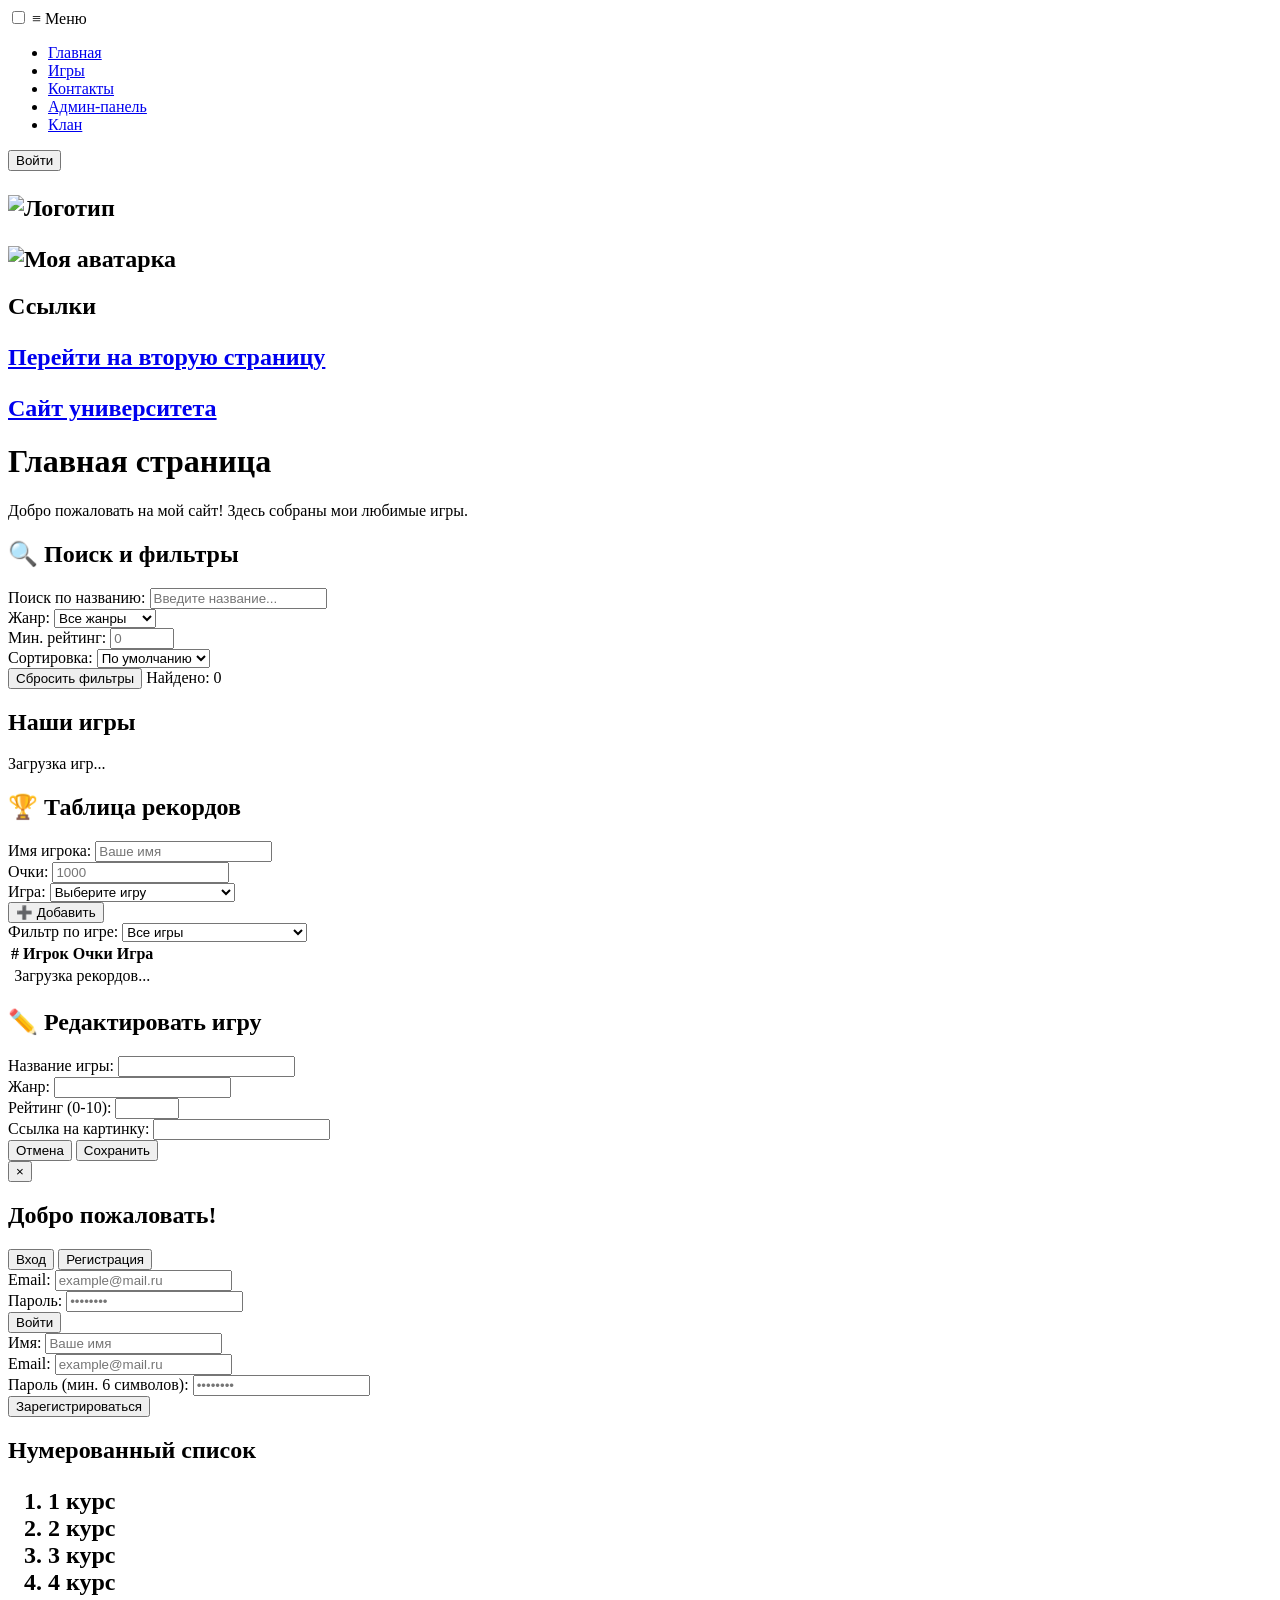
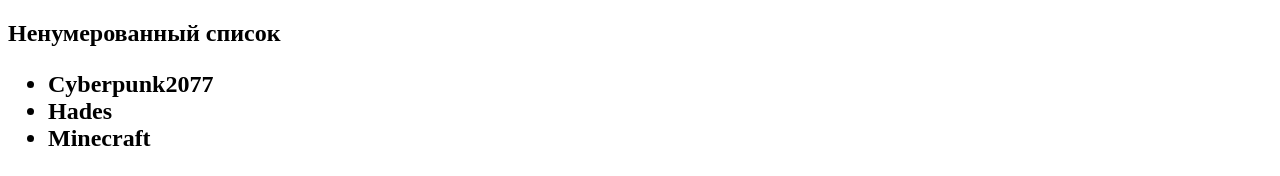
==== index.html @ f3b85e20 "Add files via upload" ====
<!DOCTYPE html>
<html lang="en">
<head>
    <meta charset="UTF-8">
    <meta name="viewport" content="width=Ы, initial-scale=1.0">
    <title>Мой первый сайт</title>
    <link rel="stylesheet" href="css/styles.css">
</head>
<body>
    <!-- БУРГЕР-МЕНЮ -->
    <input type="checkbox" id="burger-toggle" class="burger-toggle">
    <label for="burger-toggle" class="burger-label">≡ Меню</label>
<nav class="main-nav">
    <ul class="nav-list">
        <li><a href="index.html">Главная</a></li>
        <li><a href="games.html">Игры</a></li>
        <li><a href="contacts.html">Контакты</a></li>
        <li><a href="admin.html">Админ-панель</a></li>
        <li><a href="clan.html">Клан</a></li>
    </ul>

    <button id="login-btn" class="login-btn">Войти</button>

    <div id="user-menu" class="user-menu" style="display: none;">
        <span id="user-display-name" class="user-name">Пользователь</span>
        <button id="logout-btn" class="logout-btn-small">Выйти</button>
    </div>
</nav>
 <h2> 
  <p><img src="https://sys3.ru/synergyuniversity-ru/mediacenter/symbolism/ru_3.png" alt="Логотип" width="150"></p>
  <img src="images/avatar.jpg" alt="Моя аватарка" width="150">
 </h2>
 <h2> Ссылки
    <p><a href="site2.html">Перейти на вторую страницу</a></p>
    <a href="https://synergy.ru" target="_blank">Сайт университета</a>
 </h2>
 <main>
    <h1>Главная страница</h1>
    <p>Добро пожаловать на мой сайт! Здесь собраны мои любимые игры.</p>

<!-- ========================================== -->
<!-- ФОРМА ДОБАВЛЕНИЯ ИГРЫ  ЛР6 (скрыта для неавторизованныхЛР8)                   -->
<!-- ========================================== -->
<!-- =================================================== -->
<!-- ПАНЕЛЬ ПОИСКА И ФИЛЬТРОВ (ЛР №11) -->
<!-- =================================================== -->
<section class="filters-section">
    <h2>🔍 Поиск и фильтры</h2>

    <div class="filters-grid">
        <div class="filter-group">
            <label for="search-input">Поиск по названию:</label>
            <input type="text" id="search-input" placeholder="Введите название...">
        </div>

        <div class="filter-group">
            <label for="genre-filter">Жанр:</label>
            <select id="genre-filter">
                <option value="">Все жанры</option>
                <option value="RPG">RPG</option>
                <option value="MOBA">MOBA</option>
                <option value="Battle Royale">Battle Royale</option>
                <option value="Шутер">Шутер</option>
                <option value="Action">Action</option>
                <option value="Sandbox">Sandbox</option>
                <option value="Roguelike">Roguelike</option>
            </select>
        </div>

        <div class="filter-group">
            <label for="rating-filter">Мин. рейтинг:</label>
            <input type="number" id="rating-filter" min="0" max="10" step="0.5" placeholder="0">
        </div>

        <div class="filter-group">
            <label for="sort-filter">Сортировка:</label>
            <select id="sort-filter">
                <option value="default">По умолчанию</option>
                <option value="rating-desc">Рейтинг ↓</option>
                <option value="rating-asc">Рейтинг ↑</option>
                <option value="title-asc">Название А-Я</option>
                <option value="title-desc">Название Я-А</option>
            </select>
        </div>
    </div>

    <div class="filters-actions">
        <button id="reset-filters" class="reset-btn">Сбросить фильтры</button>
        <span id="results-count" class="results-count">Найдено: 0</span>
    </div>
</section>
    <!-- =================================================== -->
    <!-- БЛОК С КАРТОЧКАМИ ИГР (данные из Firestore) -->
    <!-- =================================================== -->
    <h2>Наши игры</h2>

    <!-- Сюда JavaScript будет добавлять карточки -->
    <div class="card-container" id="games-container">
        <p id="loading">Загрузка игр...</p>
    </div>

<!-- ============================================= -->
<!-- ЛИДЕРБОРД (ТАБЛИЦА РЕКОРДОВ) ЛР №9 -->
<!-- ============================================= -->
<section class="leaderboard-section">

    <h2>🏆 Таблица рекордов</h2>

    <!-- Форма добавления рекорда -->
    <form id="score-form" class="score-form">
        <div class="form-row">
            <div class="form-group">
                <label for="player-name">Имя игрока:</label>
                <input type="text" id="player-name" placeholder="Ваше имя" required>
            </div>

            <div class="form-group">
                <label for="player-score">Очки:</label>
                <input type="number" id="player-score" placeholder="1000" min="0" required>
            </div>

            <div class="form-group">
                <label for="game-title">Игра:</label>
                <select id="game-title" required>
                    <option value="">Выберите игру</option>
                    <option value="Cyberpunk 2077">Cyberpunk 2077</option>
                    <option value="Dota 2">Dota 2</option>
                    <option value="PUBG: BATTLEGROUNDS">PUBG: BATTLEGROUNDS</option>
                </select>
            </div>

            <button type="submit" class="score-btn">➕ Добавить</button>
        </div>
    </form>

    <!-- Фильтр по игре -->
    <div class="leaderboard-filter">
        <label for="leaderboard-game-filter">Фильтр по игре:</label>
        <select id="leaderboard-game-filter">
            <option value="">Все игры</option>
            <option value="Cyberpunk 2077">Cyberpunk 2077</option>
            <option value="Dota 2">Dota 2</option>
            <option value="PUBG: BATTLEGROUNDS">PUBG: BATTLEGROUNDS</option>
        </select>
    </div>

    <!-- Таблица рекордов -->
    <div class="leaderboard-table-wrapper">
        <table class="leaderboard-table">
            <thead>
                <tr>
                    <th>#</th>
                    <th>Игрок</th>
                    <th>Очки</th>
                    <th>Игра</th>
                </tr>
            </thead>
            <tbody id="leaderboard-body">
                <tr>
                    <td colspan="4" style="text-align: center;">Загрузка рекордов...</td>
                </tr>
            </tbody>
        </table>
    </div>

</section>
<!-- ============================================= -->
<!-- МОДАЛЬНОЕ ОКНО ДЛЯ РЕДАКТИРОВАНИЯ (ЛР №7) -->
<!-- ============================================= -->
<div class="modal-overlay" id="edit-modal">
    <div class="modal-window">
        <h2>✏️ Редактировать игру</h2>

        <form id="edit-form">

            <!-- Скрытое поле для ID документа -->
            <input type="hidden" id="edit-id">

            <div class="form-group">
                <label for="edit-title">Название игры:</label>
                <input type="text" id="edit-title" required>
            </div>

            <div class="form-group">
                <label for="edit-genre">Жанр:</label>
                <input type="text" id="edit-genre" required>
            </div>

            <div class="form-group">
                <label for="edit-rating">Рейтинг (0-10):</label>
                <input type="number" id="edit-rating" min="0" max="10" step="0.1" required>
            </div>

            <div class="form-group">
                <label for="edit-imageUrl">Ссылка на картинку:</label>
                <input type="url" id="edit-imageUrl">
            </div>

            <div class="modal-actions">
                <button type="button" class="cancel-btn" id="cancel-edit">Отмена</button>
                <button type="submit" class="save-btn">Сохранить</button>
            </div>

        </form>
    </div>
</div>
<!-- ============================================= -->
<!-- МОДАЛЬНОЕ ОКНО АУТЕНТИФИКАЦИИ (ЛР №8) -->
<!-- ============================================= -->
<div class="auth-modal" id="auth-modal">
    <div class="auth-modal-window">

        <!-- Кнопка закрытия -->
        <button class="modal-close" id="modal-close">×</button>

        <!-- Заголовок -->
        <h2 class="auth-title">Добро пожаловать!</h2>

        <!-- Вкладки -->
        <div class="auth-tabs">
            <button class="auth-tab active" data-tab="login">Вход</button>
            <button class="auth-tab" data-tab="register">Регистрация</button>
        </div>

        <!-- Форма входа -->
        <form id="login-form" class="auth-form active">
            <div class="form-group">
                <label for="login-email">Email:</label>
                <input type="email" id="login-email" placeholder="example@mail.ru" required>
            </div>
            <div class="form-group">
                <label for="login-password">Пароль:</label>
                <input type="password" id="login-password" placeholder="••••••••" required>
            </div>
            <button type="submit" class="auth-btn">Войти</button>
        </form>

        <!-- Форма регистрации -->
        <form id="register-form" class="auth-form">
            <div class="form-group">
                <label for="register-name">Имя:</label>
                <input type="text" id="register-name" placeholder="Ваше имя" required>
            </div>
            <div class="form-group">
                <label for="register-email">Email:</label>
                <input type="email" id="register-email" placeholder="example@mail.ru" required>
            </div>
            <div class="form-group">
                <label for="register-password">Пароль (мин. 6 символов):</label>
                <input type="password" id="register-password" placeholder="••••••••" minlength="6" required>
            </div>
            <button type="submit" class="auth-btn">Зарегистрироваться</button>
        </form>

    </div>
</div>
</main>
 <h2> Нумерованный список
    <ol>
        <li>1 курс</li>
        <li>2 курс</li>
        <li>3 курс</li>
        <li>4 курс</li>
    </ol>
 </h2>
 <h2> Ненумерованный список
    <ul>
        <li>Cyberpunk2077</li>
        <li>Hades</li>
        <li>Minecraft</li>
    </ul>
 </h2>

    <!-- ============================================ -->
    <!-- ПОДКЛЮЧАЕМ FIREBASE                          -->
    <!-- ============================================ -->
     <script type="module">
        // 1. Импортируем модули Firebase
        import { initializeApp } from 'https://www.gstatic.com/firebasejs/11.6.0/firebase-app.js';
        import { getFirestore } from 'https://www.gstatic.com/firebasejs/11.6.0/firebase-firestore.js';
        import { getAnalytics } from 'https://www.gstatic.com/firebasejs/11.6.0/firebase-analytics.js';
        import { getAuth } from 'https://www.gstatic.com/firebasejs/11.6.0/firebase-auth.js';
        // 2. ⚠️ ВСТАВЬ СВОЙ КОНФИГ ИЗ FIREBASE!
        const firebaseConfig = {
            apiKey: "AIzaSyDxct9YwLCF8XXtLByNVO7z1_irAYKW-cw",
            authDomain: "mygamesite-af743.firebaseapp.com",
            projectId: "mygamesite-af743",
            storageBucket: "mygamesite-af743.firebasestorage.app",
            messagingSenderId: "24303019405",
            appId: "1:24303019405:web:0720daae3433acb645c9c4"
        };
        // 3. Инициализация Firebase
        const app = initializeApp(firebaseConfig);
        const db = getFirestore(app);
        const analytics = getAnalytics(app);
        const auth = getAuth(app);   // ← ДОБАВИЛИ ЛР8
        // 4. ПРОВЕРКА ПОДКЛЮЧЕНИЯ (ЗАДАЧА №5)
        console.log('✅ Firebase подключен!');
        console.log('📊 Project ID:', firebaseConfig.projectId);
        console.log('🔥 Firestore готов к работе!');
        console.log('🔐 Auth готов!');
        // Делаем db доступной глобально (для отладки)
        window.firebaseConfig = firebaseConfig;
        window.db = db;
        window.auth = auth;          // ← ДОБАВИЛИ ЛР8
        window.firebaseReady = true;
     </script>
    <!-- Подключаем наш скрипт -->
    <script src="js/script.js"></script>
</body>
</html>
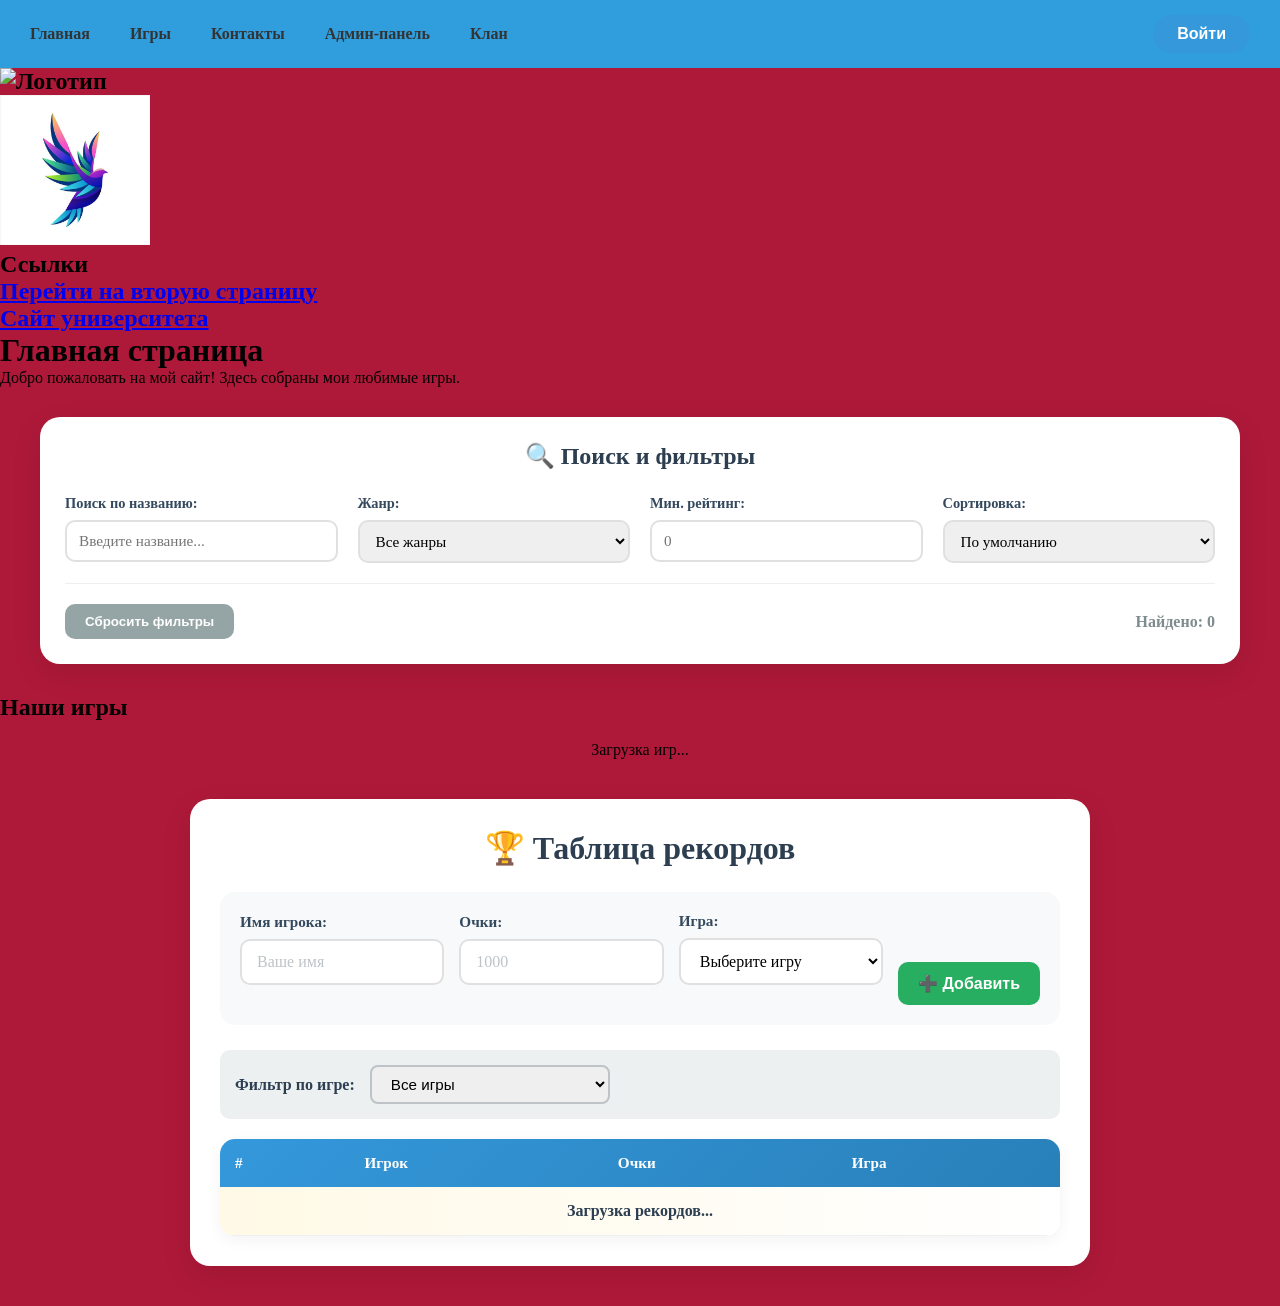
==== commit 2fa8bc6b: "Fix HTML encoding issues and clean up markup" ====
--- a/index.html
+++ b/index.html
@@ -255,21 +255,6 @@
     </div>
 </div>
 </main>
- <h2> Нумерованный список
-    <ol>
-        <li>1 курс</li>
-        <li>2 курс</li>
-        <li>3 курс</li>
-        <li>4 курс</li>
-    </ol>
- </h2>
- <h2> Ненумерованный список
-    <ul>
-        <li>Cyberpunk2077</li>
-        <li>Hades</li>
-        <li>Minecraft</li>
-    </ul>
- </h2>
 
     <!-- ============================================ -->
     <!-- ПОДКЛЮЧАЕМ FIREBASE                          -->
@@ -308,4 +293,4 @@
     <!-- Подключаем наш скрипт -->
     <script src="js/script.js"></script>
 </body>
-</html>+</html>
--- a/css/styles.css
+++ b/css/styles.css
@@ -0,0 +1,1551 @@
+* {
+    margin: 0;
+    padding: 0;
+    box-sizing: border-box;
+}
+ul {
+    background-color: rgb(48, 157, 221);
+    list-style-type: none;
+    display: flex;
+    padding: 15px 30px;
+    margin: 0;
+    gap: 30px;
+}
+body {
+    background-color: rgb(175, 25, 57);
+}
+
+/* ===== Стили для карточек ===== */
+
+/* Контейнер для карточек */
+.card-container {
+    display: flex;
+    flex-wrap: wrap;
+    justify-content: center;
+    gap: 30px;
+    max-width: 1200px;
+    margin: 20px auto;
+    padding: 0 20px;
+}
+
+/* Каждая карточка */
+.game-card {
+    background: rgb(255, 255, 255);
+    border-radius: 20px;
+    padding: 25px 20px;
+    width: 280px;
+    box-shadow: 0 10px 20px rgba(0, 0, 0, 0.1);
+    transition: transform 0.3s, box-shadow 0.3s;
+    border-left: 6px solid #3498db;
+    cursor: default;
+    margin-bottom: 20px;
+    display: inline-block;
+    vertical-align: top;
+    margin-right: 20px;
+    overflow: hidden;
+}
+/* Эффект при наведении на карточку (mouseover) */
+.game-card:hover {
+    transform: translateY(-8px);
+    box-shadow: 0 18px 30px rgba(0, 0, 0, 0.15);
+    border-left-color: #e74c3c;
+}
+.game-image {
+    width: 100%;           /* на всю ширину карточки */
+    height: 160px;         /* фиксированная высота */
+    object-fit: cover;     /* обрезает, но не искажает пропорции */
+    border-radius: 12px;
+    margin-bottom: 15px;
+    display: block;
+}
+.game-title {
+    font-size: 1.4rem;
+    color: #2c3e50;
+    margin-bottom: 6px;
+}
+
+.game-short {
+    font-size: 0.95rem;
+    color: #7f8c8d;
+    margin-bottom: 15px;
+}
+
+/* Кнопка "Подробнее" */
+.details-btn {
+    background: #3498db;
+    color: white;
+    border: none;
+    padding: 10px 20px;
+    border-radius: 30px;
+    font-size: 0.95rem;
+    font-weight: 600;
+    cursor: pointer;
+    transition: background 0.3s, transform 0.2s;
+    width: 100%;
+}
+
+.details-btn:hover {
+    background: #2980b9;
+    transform: scale(1.02);
+}
+/* Блок с деталями (скрыт по умолчанию) */
+.details {
+    margin-top: 18px;
+    padding: 15px;
+    background: #ecf0f1;
+    border-radius: 12px;
+    font-size: 0.95rem;
+    color: #2c3e50;
+    line-height: 1.6;
+    display: none; /* скрыты по умолчанию */
+}
+
+.details p {
+    margin-bottom: 6px;
+}
+
+.details strong {
+    color: #2c3e50;
+}
+/* ========================================== */
+/* ФОРМА ДОБАВЛЕНИЯ ИГРЫ  ЛР6                    */
+/* ========================================== */
+
+.add-game-section {
+    max-width: 600px;
+    margin: 40px auto;
+    padding: 30px;
+    background: white;
+    border-radius: 20px;
+    box-shadow: 0 10px 30px rgba(0, 0, 0, 0.1);
+}
+
+.add-game-section h2 {
+    text-align: center;
+    color: #2c3e50;
+    margin-bottom: 25px;
+    font-size: 1.8rem;
+}
+
+.form-group {
+    margin-bottom: 20px;
+}
+
+.form-group label {
+    display: block;
+    margin-bottom: 8px;
+    color: #34495e;
+    font-weight: 600;
+    font-size: 0.95rem;
+}
+
+.form-group input {
+    width: 100%;
+    padding: 12px 15px;
+    border: 2px solid #e0e0e0;
+    border-radius: 10px;
+    font-size: 1rem;
+    transition: border-color 0.3s, box-shadow 0.3s;
+    font-family: inherit;
+}
+
+.form-group input:focus {
+    outline: none;
+    border-color: #3498db;
+    box-shadow: 0 0 0 3px rgba(52, 152, 219, 0.1);
+}
+
+.form-group input::placeholder {
+    color: #bdc3c7;
+}
+
+.submit-btn {
+    width: 100%;
+    padding: 15px;
+    background: linear-gradient(135deg, #3498db, #2980b9);
+    color: white;
+    border: none;
+    border-radius: 10px;
+    font-size: 1.1rem;
+    font-weight: 600;
+    cursor: pointer;
+    transition: transform 0.2s, box-shadow 0.2s;
+}
+
+.submit-btn:hover {
+    transform: translateY(-2px);
+    box-shadow: 0 8px 20px rgba(52, 152, 219, 0.3);
+}
+
+.submit-btn:active {
+    transform: translateY(0);
+}
+/* ===================================================== */
+/* МОДАЛЬНОЕ ОКНО РЕДАКТИРОВАНИЯ (ЛР №7) */
+/* ===================================================== */
+
+.modal-overlay {
+    display: none; /* скрыто по умолчанию */
+    position: fixed;
+    top: 0;
+    left: 0;
+    width: 100%;
+    height: 100%;
+    background: rgba(0, 0, 0, 0.6);
+    justify-content: center;
+    align-items: center;
+    z-index: 1000;
+}
+
+.modal-overlay.active {
+    display: flex;
+}
+
+.modal-window {
+    background: white;
+    padding: 30px;
+    border-radius: 20px;
+    max-width: 500px;
+    width: 90%;
+    box-shadow: 0 20px 60px rgba(0, 0, 0, 0.3);
+    animation: modalAppear 0.3s ease;
+}
+
+@keyframes modalAppear {
+    from {
+        opacity: 0;
+        transform: scale(0.9);
+    }
+    to {
+        opacity: 1;
+        transform: scale(1);
+    }
+}
+
+.modal-window h2 {
+    text-align: center;
+    color: #2c3e50;
+    margin-bottom: 25px;
+}
+
+.modal-actions {
+    display: flex;
+    gap: 10px;
+    margin-top: 20px;
+}
+
+.cancel-btn,
+.save-btn {
+    flex: 1;
+    padding: 12px;
+    border: none;
+    border-radius: 10px;
+    font-size: 1rem;
+    font-weight: 600;
+    cursor: pointer;
+    transition: 0.3s;
+}
+
+.cancel-btn {
+    background: #ecf0f1;
+    color: #2c3e50;
+}
+
+.cancel-btn:hover {
+    background: #bdc3c7;
+}
+
+.save-btn {
+    background: #27ae60;
+    color: white;
+}
+
+.save-btn:hover {
+    background: #229954;
+}
+
+/* ===================================================== */
+/* КНОПКИ УПРАВЛЕНИЯ НА КАРТОЧКАХ (ЛР №7) */
+/* ===================================================== */
+
+.card-actions {
+    display: flex;
+    gap: 10px;
+    margin-top: 15px;
+    padding-top: 15px;
+    border-top: 1px solid #ecf0f1;
+}
+
+.edit-btn,
+.delete-btn {
+    flex: 1;
+    padding: 8px 12px;
+    border: none;
+    border-radius: 8px;
+    font-size: 0.85rem;
+    font-weight: 600;
+    cursor: pointer;
+    transition: transform 0.2s, box-shadow 0.2s;
+}
+
+.edit-btn {
+    background: #f39c12;
+    color: white;
+}
+
+.edit-btn:hover {
+    background: #e67e22;
+    transform: translateY(-2px);
+    box-shadow: 0 4px 10px rgba(243, 156, 18, 0.3);
+}
+
+.delete-btn {
+    background: #e74c3c;
+    color: white;
+}
+
+.delete-btn:hover {
+    background: #c0392b;
+    transform: translateY(-2px);
+    box-shadow: 0 4px 10px rgba(231, 76, 60, 0.3);
+}
+/* ===================================================== */
+/* НАВИГАЦИЯ С КНОПКОЙ ВОЙТИ (ЛР №8) */
+/* ===================================================== */
+
+.main-nav {
+    display: flex;
+    align-items: center;
+    justify-content: space-between;
+    background-color: #309ddd;
+    padding: 15px 30px;
+    gap: 30px;
+    flex-wrap: wrap;
+}
+
+.nav-list {
+    display: flex;
+    list-style-type: none;
+    gap: 40px;
+    margin: 0;
+    padding: 0;
+}
+
+.nav-list a {
+    text-decoration: none;
+    color: #333;
+    font-weight: bold;
+}
+
+.nav-list a:hover {
+    color: #d2691e;
+    text-decoration: underline;
+}
+
+.login-btn {
+    padding: 10px 24px;
+    background: #3498db;
+    color: white;
+    border: none;
+    border-radius: 25px;
+    font-size: 1rem;
+    font-weight: 600;
+    cursor: pointer;
+    transition: 0.3s;
+}
+
+.login-btn:hover {
+    background: #2980b9;
+    transform: translateY(-2px);
+    box-shadow: 0 6px 15px rgba(0, 0, 0, 0.2);
+}
+
+.user-menu {
+    display: flex;
+    align-items: center;
+    gap: 15px;
+}
+
+.user-name {
+    color: #2c3e50;
+    font-weight: 700;
+    font-size: 1rem;
+}
+
+.logout-btn-small {
+    padding: 8px 18px;
+    background: #e74c3c;
+    color: white;
+    border: none;
+    border-radius: 20px;
+    font-size: 0.9rem;
+    font-weight: 600;
+    cursor: pointer;
+    transition: 0.3s;
+}
+
+.logout-btn-small:hover {
+    background: #c0392b;
+}
+
+/* ===================================================== */
+/* МОДАЛЬНОЕ ОКНО АУТЕНТИФИКАЦИИ */
+/* ===================================================== */
+
+.auth-modal {
+    display: none;
+    position: fixed;
+    top: 0;
+    left: 0;
+    width: 100%;
+    height: 100%;
+    background: rgba(0, 0, 0, 0.6);
+    justify-content: center;
+    align-items: center;
+    z-index: 2000;
+}
+
+.auth-modal.active {
+    display: flex;
+}
+
+.auth-modal-window {
+    background: white;
+    padding: 40px 35px;
+    border-radius: 25px;
+    max-width: 450px;
+    width: 90%;
+    position: relative;
+    box-shadow: 0 20px 60px rgba(0, 0, 0, 0.3);
+    animation: modalAppear 0.3s ease;
+}
+
+.modal-close {
+    position: absolute;
+    top: 15px;
+    right: 20px;
+    background: transparent;
+    border: none;
+    font-size: 1.8rem;
+    color: #7f8c8d;
+    cursor: pointer;
+    transition: 0.3s;
+    line-height: 1;
+    padding: 5px;
+}
+
+.modal-close:hover {
+    color: #e74c3c;
+    transform: rotate(90deg);
+}
+
+.auth-title {
+    text-align: center;
+    color: #2c3e50;
+    margin-bottom: 25px;
+    font-size: 1.6rem;
+}
+
+.auth-tabs {
+    display: flex;
+    gap: 10px;
+    margin-bottom: 25px;
+    border-bottom: 2px solid #ecf0f1;
+}
+
+.auth-tab {
+    flex: 1;
+    padding: 12px;
+    background: transparent;
+    border: none;
+    font-size: 1rem;
+    font-weight: 600;
+    color: #7f8c8d;
+    cursor: pointer;
+    border-bottom: 3px solid transparent;
+    transition: 0.3s;
+    margin-bottom: -2px;
+}
+
+.auth-tab.active {
+    color: #3498db;
+    border-bottom-color: #3498db;
+}
+
+.auth-tab:hover {
+    color: #3498db;
+}
+
+.auth-form {
+    display: none;
+}
+
+.auth-form.active {
+    display: block;
+}
+
+.auth-form .form-group {
+    margin-bottom: 18px;
+}
+
+.auth-form .form-group label {
+    display: block;
+    margin-bottom: 8px;
+    color: #34495e;
+    font-weight: 600;
+    font-size: 0.9rem;
+}
+
+.auth-form .form-group input {
+    width: 100%;
+    padding: 12px 15px;
+    border: 2px solid #e0e0e0;
+    border-radius: 10px;
+    font-size: 1rem;
+    transition: 0.3s;
+    font-family: inherit;
+    box-sizing: border-box;
+}
+
+.auth-form .form-group input:focus {
+    outline: none;
+    border-color: #3498db;
+    box-shadow: 0 0 0 3px rgba(52, 152, 219, 0.1);
+}
+
+.auth-btn {
+    width: 100%;
+    padding: 14px;
+    background: linear-gradient(135deg, #3498db, #2980b9);
+    color: white;
+    border: none;
+    border-radius: 10px;
+    font-size: 1.05rem;
+    font-weight: 600;
+    cursor: pointer;
+    transition: 0.3s;
+    margin-top: 10px;
+}
+
+.auth-btn:hover {
+    transform: translateY(-2px);
+    box-shadow: 0 8px 20px rgba(52, 152, 219, 0.3);
+}
+
+/* Адаптивность */
+@media (max-width: 768px) {
+    .main-nav {
+        flex-direction: column;
+        padding: 15px;
+        gap: 15px;
+    }
+
+    .nav-list {
+        flex-direction: column;
+        gap: 10px;
+        width: 100%;
+        text-align: center;
+    }
+
+    .login-btn {
+        width: 100%;
+    }
+
+    .auth-modal-window {
+        padding: 30px 20px;
+    }
+}
+/* ========================================== */
+/* ЛИДЕРБОРД (ТАБЛИЦА РЕКОРДОВ) ЛР9              */
+/* ========================================== */
+
+.leaderboard-section {
+    max-width: 900px;
+    margin: 40px auto;
+    padding: 30px;
+    background: white;
+    border-radius: 20px;
+    box-shadow: 0 10px 30px rgba(0, 0, 0, 0.1);
+}
+
+.leaderboard-section h2 {
+    text-align: center;
+    color: #2c3e50;
+    margin-bottom: 25px;
+    font-size: 2rem;
+}
+
+.score-form {
+    margin-bottom: 25px;
+    padding: 20px;
+    background: #f8f9fa;
+    border-radius: 15px;
+}
+
+.form-row {
+    display: grid;
+    grid-template-columns: 1fr 1fr 1fr auto;
+    gap: 15px;
+    align-items: end;
+}
+
+.score-btn {
+    padding: 12px 20px;
+    background: #27ae60;
+    color: white;
+    border: none;
+    border-radius: 10px;
+    font-size: 1rem;
+    font-weight: 600;
+    cursor: pointer;
+    transition: 0.3s;
+    white-space: nowrap;
+}
+
+.score-btn:hover {
+    background: #229954;
+    transform: translateY(-2px);
+}
+
+.leaderboard-filter {
+    display: flex;
+    align-items: center;
+    gap: 15px;
+    margin-bottom: 20px;
+    padding: 15px;
+    background: #ecf0f1;
+    border-radius: 10px;
+}
+
+.leaderboard-filter label {
+    font-weight: 600;
+    color: #2c3e50;
+}
+
+.leaderboard-filter select {
+    padding: 8px 15px;
+    border: 2px solid #bdc3c7;
+    border-radius: 8px;
+    font-size: 0.95rem;
+    cursor: pointer;
+}
+
+.leaderboard-table-wrapper {
+    overflow-x: auto;
+    border-radius: 15px;
+    overflow: hidden;
+    box-shadow: 0 4px 15px rgba(0, 0, 0, 0.05);
+}
+
+.leaderboard-table {
+    width: 100%;
+    border-collapse: collapse;
+    background: white;
+}
+
+.leaderboard-table thead {
+    background: linear-gradient(135deg, #3498db, #2980b9);
+    color: white;
+}
+
+.leaderboard-table th {
+    padding: 15px;
+    text-align: left;
+    font-weight: 600;
+    font-size: 0.95rem;
+}
+
+.leaderboard-table td {
+    padding: 15px;
+    border-bottom: 1px solid #ecf0f1;
+    color: #2c3e50;
+}
+
+.leaderboard-table tbody tr:hover {
+    background: #f8f9fa;
+}
+
+.leaderboard-table tbody tr:nth-child(1) {
+    background: linear-gradient(90deg, #fff9e6 0%, #ffffff 100%);
+    font-weight: 600;
+}
+
+.leaderboard-table tbody tr:nth-child(2) {
+    background: linear-gradient(90deg, #f5f5f5 0%, #ffffff 100%);
+}
+
+.leaderboard-table tbody tr:nth-child(3) {
+    background: linear-gradient(90deg, #fdf0e6 0%, #ffffff 100%);
+}
+/* ===================================================== */
+/* АДМИН-ПАНЕЛЬ (ЛР №10) */
+/* ===================================================== */
+
+.admin-stats {
+    max-width: 1200px;
+    margin: 30px auto;
+    padding: 30px;
+    background: white;
+    border-radius: 20px;
+    box-shadow: 0 10px 30px rgba(0, 0, 0, 0.1);
+}
+
+.admin-stats h2 {
+    color: #2c3e50;
+    margin-bottom: 25px;
+}
+
+.stats-grid {
+    display: grid;
+    grid-template-columns: repeat(auto-fit, minmax(200px, 1fr));
+    gap: 20px;
+}
+
+.stat-card {
+    padding: 25px;
+    background: linear-gradient(135deg, #3498db, #2980b9);
+    color: white;
+    border-radius: 15px;
+    text-align: center;
+    transition: transform 0.3s;
+}
+
+.stat-card:hover {
+    transform: translateY(-5px);
+}
+
+.stat-value {
+    font-size: 2.5rem;
+    font-weight: bold;
+    margin-bottom: 10px;
+}
+
+.stat-label {
+    font-size: 0.95rem;
+    opacity: 0.9;
+}
+
+.admin-table-section {
+    max-width: 1200px;
+    margin: 30px auto;
+    padding: 30px;
+    background: white;
+    border-radius: 20px;
+    box-shadow: 0 10px 30px rgba(0, 0, 0, 0.1);
+}
+
+.admin-table-section h2 {
+    color: #2c3e50;
+    margin-bottom: 25px;
+}
+
+.admin-actions {
+    display: flex;
+    gap: 15px;
+    margin-bottom: 20px;
+}
+
+.admin-btn {
+    padding: 10px 20px;
+    border: none;
+    border-radius: 10px;
+    font-weight: 600;
+    cursor: pointer;
+    transition: 0.3s;
+}
+
+.admin-btn.export {
+    background: #27ae60;
+    color: white;
+}
+
+.admin-btn.refresh {
+    background: #3498db;
+    color: white;
+}
+
+.admin-btn.logout {
+    background: #e74c3c;
+    color: white;
+    padding: 12px 25px;
+}
+
+.admin-btn:hover {
+    transform: translateY(-2px);
+    box-shadow: 0 5px 15px rgba(0, 0, 0, 0.2);
+}
+
+.admin-table-wrapper {
+    overflow-x: auto;
+    border-radius: 15px;
+    box-shadow: 0 4px 15px rgba(0, 0, 0, 0.05);
+}
+
+.admin-table {
+    width: 100%;
+    border-collapse: collapse;
+    background: white;
+}
+
+.admin-table thead {
+    background: #2c3e50;
+    color: white;
+}
+
+.admin-table th {
+    padding: 15px;
+    text-align: left;
+    font-weight: 600;
+}
+
+.admin-table td {
+    padding: 15px;
+    border-bottom: 1px solid #ecf0f1;
+    color: #2c3e50;
+}
+
+.admin-table tbody tr:hover {
+    background: #f8f9fa;
+}
+
+.admin-actions-cell {
+    display: flex;
+    gap: 8px;
+}
+
+.mini-btn {
+    padding: 6px 12px;
+    border: none;
+    border-radius: 6px;
+    font-size: 0.8rem;
+    font-weight: 600;
+    cursor: pointer;
+    transition: 0.2s;
+}
+
+.mini-btn.edit {
+    background: #f39c12;
+    color: white;
+}
+
+.mini-btn.delete {
+    background: #e74c3c;
+    color: white;
+}
+
+.mini-btn:hover {
+    transform: scale(1.05);
+}
+
+.admin-user {
+    max-width: 1200px;
+    margin: 30px auto;
+    padding: 20px 30px;
+    background: #ecf0f1;
+    border-radius: 15px;
+    display: flex;
+    justify-content: space-between;
+    align-items: center;
+}
+/* ===================================================== */
+/* СТРАНИЦА КЛАНА */
+/* ===================================================== */
+
+/* HERO-БЛОК */
+.clan-hero {
+    text-align: center;
+    padding: 60px 20px 40px;
+    background: linear-gradient(135deg, #1a1a2e 0%, #16213e 50%, #0f3460 100%);
+    color: white;
+    margin-bottom: 30px;
+}
+
+.clan-hero h1 {
+    font-size: 3rem;
+    margin-bottom: 15px;
+    text-shadow: 0 4px 20px rgba(0, 0, 0, 0.5);
+}
+
+.clan-hero p {
+    font-size: 1.2rem;
+    opacity: 0.85;
+    margin-bottom: 25px;
+}
+
+.clan-meta {
+    display: flex;
+    justify-content: center;
+    gap: 40px;
+    flex-wrap: wrap;
+    font-size: 1rem;
+}
+
+.clan-meta span {
+    padding: 10px 20px;
+    background: rgba(255, 255, 255, 0.1);
+    border-radius: 25px;
+    border: 1px solid rgba(255, 255, 255, 0.2);
+}
+
+/* ВКЛАДКИ */
+.clan-tabs {
+    display: flex;
+    justify-content: center;
+    gap: 10px;
+    margin: 30px auto;
+    max-width: 900px;
+    padding: 0 20px;
+    flex-wrap: wrap;
+}
+
+.clan-tab {
+    padding: 14px 30px;
+    background: white;
+    border: 2px solid #e0e0e0;
+    border-radius: 12px;
+    font-size: 1rem;
+    font-weight: 600;
+    color: #7f8c8d;
+    cursor: pointer;
+    transition: 0.3s;
+}
+
+.clan-tab:hover {
+    border-color: #3498db;
+    color: #3498db;
+}
+
+.clan-tab.active {
+    background: linear-gradient(135deg, #3498db, #2980b9);
+    color: white;
+    border-color: transparent;
+    box-shadow: 0 6px 20px rgba(52, 152, 219, 0.3);
+}
+
+/* СЕКЦИИ */
+.clan-section {
+    display: none;
+    max-width: 1100px;
+    margin: 0 auto 60px;
+    padding: 30px;
+    background: white;
+    border-radius: 20px;
+    box-shadow: 0 10px 30px rgba(0, 0, 0, 0.1);
+}
+
+.clan-section.active {
+    display: block;
+}
+
+.clan-section h2 {
+    color: #2c3e50;
+    margin-bottom: 25px;
+    font-size: 1.8rem;
+    text-align: center;
+}
+
+/* ФИЛЬТРЫ */
+.clan-filters {
+    display: flex;
+    gap: 15px;
+    margin-bottom: 25px;
+    flex-wrap: wrap;
+}
+
+.clan-filters input,
+.clan-filters select {
+    flex: 1;
+    min-width: 200px;
+    padding: 12px 15px;
+    border: 2px solid #e0e0e0;
+    border-radius: 10px;
+    font-size: 1rem;
+    font-family: inherit;
+}
+
+.clan-filters input:focus,
+.clan-filters select:focus {
+    outline: none;
+    border-color: #3498db;
+}
+
+/* СЕТКА УЧАСТНИКОВ */
+.members-grid {
+    display: grid;
+    grid-template-columns: repeat(auto-fill, minmax(220px, 1fr));
+    gap: 20px;
+}
+
+.member-card {
+    background: #f8f9fa;
+    border-radius: 15px;
+    padding: 20px;
+    text-align: center;
+    transition: 0.3s;
+    border-top: 4px solid #bdc3c7;
+    position: relative;
+}
+
+.member-card.online {
+    border-top-color: #27ae60;
+}
+
+.member-card:hover {
+    transform: translateY(-5px);
+    box-shadow: 0 10px 25px rgba(0, 0, 0, 0.1);
+}
+
+.member-avatar {
+    width: 70px;
+    height: 70px;
+    border-radius: 50%;
+    background: linear-gradient(135deg, #3498db, #2980b9);
+    color: white;
+    font-size: 1.8rem;
+    font-weight: bold;
+    display: flex;
+    align-items: center;
+    justify-content: center;
+    margin: 0 auto 15px;
+}
+
+.member-nickname {
+    color: #2c3e50;
+    margin-bottom: 8px;
+    font-size: 1.15rem;
+}
+
+.member-role {
+    display: inline-block;
+    padding: 4px 12px;
+    border-radius: 20px;
+    font-size: 0.8rem;
+    font-weight: 600;
+    margin-bottom: 12px;
+    background: #ecf0f1;
+    color: #2c3e50;
+}
+
+.member-role.role-лидер      { background: #f39c12; color: white; }
+.member-role.role-офицер     { background: #e74c3c; color: white; }
+.member-role.role-ветеран    { background: #9b59b6; color: white; }
+.member-role.role-участник   { background: #3498db; color: white; }
+.member-role.role-новобранец { background: #27ae60; color: white; }
+
+.member-info p {
+    font-size: 0.9rem;
+    color: #7f8c8d;
+    margin: 4px 0;
+}
+
+.member-status {
+    margin-top: 12px;
+    padding-top: 12px;
+    border-top: 1px solid #ecf0f1;
+    font-size: 0.85rem;
+    color: #7f8c8d;
+}
+
+/* ФОРМА ЗАЯВКИ */
+.application-form-wrapper {
+    background: #f8f9fa;
+    padding: 25px;
+    border-radius: 15px;
+    margin-bottom: 30px;
+}
+
+.application-form-wrapper h3 {
+    color: #2c3e50;
+    margin-bottom: 8px;
+}
+
+.hint {
+    font-size: 0.9rem;
+    color: #7f8c8d;
+    margin-bottom: 20px;
+}
+
+.form-row-2 {
+    display: grid;
+    grid-template-columns: 1fr 1fr;
+    gap: 15px;
+}
+
+.form-group textarea {
+    width: 100%;
+    padding: 12px 15px;
+    border: 2px solid #e0e0e0;
+    border-radius: 10px;
+    font-family: inherit;
+    font-size: 1rem;
+    resize: vertical;
+    transition: 0.3s;
+}
+
+.form-group textarea:focus {
+    outline: none;
+    border-color: #3498db;
+    box-shadow: 0 0 0 3px rgba(52, 152, 219, 0.1);
+}
+
+.form-group select {
+    width: 100%;
+    padding: 12px 15px;
+    border: 2px solid #e0e0e0;
+    border-radius: 10px;
+    font-family: inherit;
+    font-size: 1rem;
+    background: white;
+    cursor: pointer;
+}
+
+/* СПИСОК ЗАЯВОК */
+.applications-list {
+    display: grid;
+    gap: 15px;
+}
+
+.application-card {
+    background: #f8f9fa;
+    padding: 20px;
+    border-radius: 12px;
+    border-left: 5px solid #f39c12;
+}
+
+.application-card.status-accepted { border-left-color: #27ae60; opacity: 0.7; }
+.application-card.status-rejected { border-left-color: #e74c3c; opacity: 0.7; }
+
+.app-header {
+    display: flex;
+    justify-content: space-between;
+    align-items: center;
+    margin-bottom: 10px;
+}
+
+.app-header strong {
+    font-size: 1.15rem;
+    color: #2c3e50;
+}
+
+.app-status-badge {
+    font-size: 0.8rem;
+    padding: 4px 10px;
+    background: #ecf0f1;
+    border-radius: 12px;
+    font-weight: 600;
+}
+
+.application-card p {
+    margin: 6px 0;
+    color: #34495e;
+    font-size: 0.95rem;
+}
+
+.app-message {
+    font-style: italic;
+    padding: 10px;
+    background: white;
+    border-radius: 8px;
+    margin: 10px 0 !important;
+}
+
+.app-meta {
+    font-size: 0.8rem !important;
+    color: #7f8c8d !important;
+}
+
+.app-actions {
+    display: flex;
+    gap: 10px;
+    margin-top: 12px;
+}
+
+.mini-btn.accept { background: #27ae60; color: white; padding: 8px 16px; border: none; border-radius: 8px; font-weight: 600; cursor: pointer; }
+.mini-btn.reject { background: #e74c3c; color: white; padding: 8px 16px; border: none; border-radius: 8px; font-weight: 600; cursor: pointer; }
+
+.guest-message {
+    text-align: center;
+    padding: 30px;
+    background: #ecf0f1;
+    border-radius: 12px;
+    color: #7f8c8d;
+}
+
+.empty-state {
+    text-align: center;
+    padding: 30px;
+    color: #7f8c8d;
+    font-size: 1.1rem;
+}
+
+/* ПРАВИЛА */
+.rules-list {
+    display: grid;
+    gap: 20px;
+}
+
+.rule-card {
+    display: flex;
+    gap: 25px;
+    padding: 25px;
+    background: #f8f9fa;
+    border-radius: 15px;
+    transition: 0.3s;
+    border-left: 5px solid #3498db;
+}
+
+.rule-card:hover {
+    transform: translateX(5px);
+    box-shadow: 0 8px 20px rgba(0, 0, 0, 0.08);
+}
+
+.rule-number {
+    font-size: 2.5rem;
+    font-weight: 800;
+    color: #3498db;
+    opacity: 0.4;
+    line-height: 1;
+    min-width: 60px;
+}
+
+.rule-content h3 {
+    color: #2c3e50;
+    margin-bottom: 8px;
+    font-size: 1.2rem;
+}
+
+.rule-content p {
+    color: #34495e;
+    line-height: 1.6;
+}
+
+.rules-footer {
+    margin-top: 30px;
+    padding: 20px;
+    background: #fff3cd;
+    border-radius: 12px;
+    text-align: center;
+    color: #856404;
+    border-left: 5px solid #ffc107;
+}
+
+/* АДАПТИВ */
+@media (max-width: 768px) {
+    .clan-hero h1 { font-size: 2rem; }
+    .clan-meta { gap: 15px; }
+    .clan-meta span { padding: 8px 15px; font-size: 0.9rem; }
+    .clan-tab { padding: 10px 20px; font-size: 0.9rem; }
+    .form-row-2 { grid-template-columns: 1fr; }
+    .rule-card { flex-direction: column; gap: 10px; }
+    .rule-number { font-size: 1.8rem; }
+}
+/* ===================================================== */
+/* ПАНЕЛЬ ФИЛЬТРОВ (ЛР №11) */
+/* ===================================================== */
+
+.filters-section {
+    max-width: 1200px;
+    margin: 30px auto;
+    padding: 25px;
+    background: white;
+    border-radius: 20px;
+    box-shadow: 0 10px 30px rgba(0, 0, 0, 0.1);
+}
+
+.filters-section h2 {
+    text-align: center;
+    color: #2c3e50;
+    margin-bottom: 25px;
+}
+
+.filters-grid {
+    display: grid;
+    grid-template-columns: repeat(auto-fit, minmax(220px, 1fr));
+    gap: 20px;
+    margin-bottom: 20px;
+}
+
+.filter-group {
+    display: flex;
+    flex-direction: column;
+}
+
+.filter-group label {
+    margin-bottom: 8px;
+    color: #34495e;
+    font-weight: 600;
+    font-size: 0.9rem;
+}
+
+.filter-group input,
+.filter-group select {
+    padding: 10px 12px;
+    border: 2px solid #e0e0e0;
+    border-radius: 10px;
+    font-size: 0.95rem;
+    font-family: inherit;
+}
+
+.filter-group input:focus,
+.filter-group select:focus {
+    outline: none;
+    border-color: #3498db;
+}
+
+.filters-actions {
+    display: flex;
+    justify-content: space-between;
+    align-items: center;
+    flex-wrap: wrap;
+    gap: 15px;
+    padding-top: 20px;
+    border-top: 1px solid #ecf0f1;
+}
+
+.reset-btn {
+    padding: 10px 20px;
+    background: #95a5a6;
+    color: white;
+    border: none;
+    border-radius: 10px;
+    font-weight: 600;
+    cursor: pointer;
+    transition: 0.3s;
+}
+
+.reset-btn:hover {
+    background: #7f8c8d;
+}
+
+.results-count {
+    color: #7f8c8d;
+    font-weight: 600;
+}
+/* ============================================================= */
+/* 1. АДАПТИВНОСТЬ (Планшеты и Мобильные) лр12 */
+/* ============================================================= */
+
+/* Планшеты */
+@media (max-width: 1024px) {
+    .card-container {
+        display: grid;
+        grid-template-columns: repeat(2, 1fr);
+        gap: 20px;
+    }
+
+    .filters-grid {
+        grid-template-columns: repeat(2, 1fr);
+    }
+
+    .form-row {
+        grid-template-columns: 1fr 1fr;
+    }
+}
+
+/* Мобильные */
+@media (max-width: 768px) {
+    body {
+        padding: 10px;
+    }
+
+    h1 { font-size: 1.5rem; }
+    h2 { font-size: 1.3rem; }
+
+    /* Навигация по умолчанию скрыта на мобильных */
+    .main-nav {
+        display: none;
+        flex-direction: column;
+        width: 100%;
+        padding: 15px;
+        background-color: blanchedalmond;
+    }
+
+    .nav-list {
+        flex-direction: column;
+        gap: 15px;
+        align-items: center;
+        width: 100%;
+    }
+
+    /* Карточки и фильтры в одну колонку */
+    .card-container {
+        grid-template-columns: 1fr;
+    }
+
+    .filters-grid,
+    .form-row {
+        grid-template-columns: 1fr;
+    }
+
+    /* Таблицы с прокруткой */
+    .leaderboard-table-wrapper,
+    .admin-table-wrapper {
+        overflow-x: auto;
+    }
+
+    /* Статистика в одну колонку */
+    .stats-grid {
+        grid-template-columns: 1fr;
+    }
+
+    /* Модальные окна */
+    .modal-window,
+    .auth-modal-window {
+        width: 95%;
+        padding: 20px;
+    }
+}
+
+/* Очень маленькие экраны */
+@media (max-width: 480px) {
+    h1 { font-size: 1.3rem; }
+    .game-card { width: 100%; margin-right: 0; }
+    .auth-section, .add-game-section, .filters-section { padding: 15px; }
+}
+
+/* =================================================== */
+/* 2. БУРГЕР-МЕНЮ ЛР12 */
+/* =================================================== */
+.burger-toggle {
+    display: none; /* Скрываем стандартный чекбокс */
+}
+
+.burger-label {
+    display: none;
+    padding: 15px;
+    background: #2c3e50;
+    color: white;
+    cursor: pointer;
+    font-size: 1.2rem;
+    text-align: center;
+    border-radius: 10px;
+    margin-bottom: 15px;
+}
+
+@media (max-width: 768px) {
+    .burger-label {
+        display: block; /* Показываем кнопку на мобильных */
+    }
+
+    /* Когда чекбокс нажат — показываем меню */
+    .burger-toggle:checked ~ .main-nav {
+        display: flex;
+    }
+}
+/* =================================================== */
+/* АНИМАЦИИ  */
+/* =================================================== */
+
+/* 1. Появление карточек */
+@keyframes fadeInUp {
+    from { opacity: 0; transform: translateY(30px); }
+    to { opacity: 1; transform: translateY(0); }
+}
+
+.game-card {
+    animation: fadeInUp 0.5s ease forwards;
+}
+
+/* Задержка для каждой карточки (каскадное появление) */
+.game-card:nth-child(1) { animation-delay: 0.1s; }
+.game-card:nth-child(2) { animation-delay: 0.2s; }
+.game-card:nth-child(3) { animation-delay: 0.3s; }
+.game-card:nth-child(4) { animation-delay: 0.4s; }
+.game-card:nth-child(5) { animation-delay: 0.5s; }
+.game-card:nth-child(6) { animation-delay: 0.6s; }
+
+/* 2. Пульсация кнопки */
+@keyframes pulse {
+    0%, 100% { transform: scale(1); }
+    50% { transform: scale(1.05); }
+}
+
+/* Применяем к кнопке "Подробнее" (или можно к любой другой) */
+.details-btn:hover {
+    animation: pulse 0.5s infinite;
+}
+
+/* 3. Появление модального окна */
+@keyframes modalAppear {
+    from { opacity: 0; transform: scale(0.8); }
+    to { opacity: 1; transform: scale(1); }
+}
+
+.modal-window {
+    animation: modalAppear 0.3s ease;
+}
+
+/* 4. Плавное исчезновение при удалении */
+@keyframes fadeOut {
+    from { opacity: 1; transform: scale(1); }
+    to { opacity: 0; transform: scale(0.8); }
+}
+
+.game-card.removing {
+    animation: fadeOut 0.3s ease forwards;
+}
+
+/* 5. Плавные переходы для ссылок */
+a {
+    transition: color 0.3s, background-color 0.3s;
+}
+
+/* 6. Плавное появление секций */
+section {
+    animation: fadeInUp 0.6s ease;
+}
+
+/* =================================================== */
+/* НАСТРОЙКИ БУРГЕР-МЕНЮ */
+/* =================================================== */
+
+/* Когда чекбокс нажат (checked), показываем меню, которое идет сразу после него */
+.burger-toggle:checked ~ .main-nav {
+    display: flex; /* или display: block */
+    flex-direction: column;
+}
+
+/* Скрываем сам стандартный квадратный чекбокс */
+.burger-toggle {
+    display: none;
+}
+/* =========================================================== */
+/* SKELETON SCREENS (Заглушки при загрузке) */
+/* =========================================================== */
+@keyframes skeleton-loading {
+    0% { background-position: 200% 0; }
+    100% { background-position: -200% 0; }
+}
+
+.skeleton {
+    background: linear-gradient(90deg, #f0f0f0 25%, #e0e0e0 50%, #f0f0f0 75%);
+    background-size: 200% 100%;
+    animation: skeleton-loading 1.5s infinite;
+    border-radius: 8px;
+}
+
+.skeleton-card {
+    padding: 20px;
+    border-radius: 20px;
+    background: white;
+    box-shadow: 0 10px 20px rgba(0,0,0,0.1);
+    width: 280px;
+}
+
+.skeleton-image {
+    width: 100%;
+    height: 150px;
+    margin-bottom: 15px;
+}
+
+.skeleton-title {
+    height: 24px;
+    width: 70%;
+    margin-bottom: 10px;
+}
+
+.skeleton-text {
+    height: 16px;
+    width: 100%;
+    margin-bottom: 8px;
+}
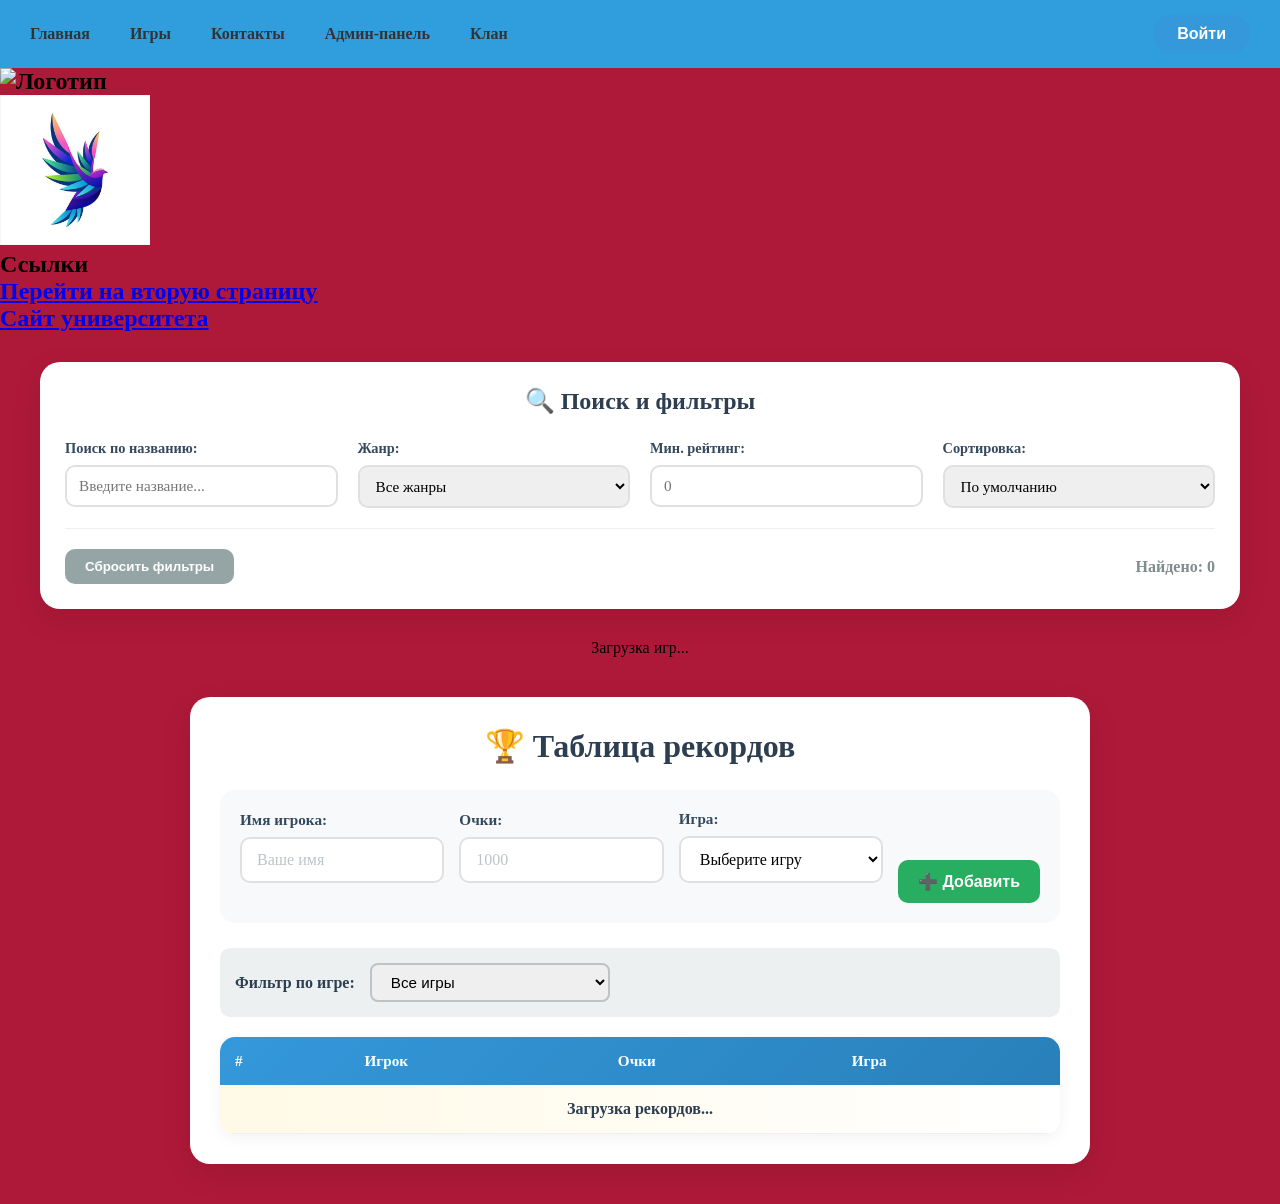
==== commit 785033b4: "Update index.html removed old information" ====
--- a/index.html
+++ b/index.html
@@ -35,8 +35,6 @@
     <a href="https://synergy.ru" target="_blank">Сайт университета</a>
  </h2>
  <main>
-    <h1>Главная страница</h1>
-    <p>Добро пожаловать на мой сайт! Здесь собраны мои любимые игры.</p>
 
 <!-- ========================================== -->
 <!-- ФОРМА ДОБАВЛЕНИЯ ИГРЫ  ЛР6 (скрыта для неавторизованныхЛР8)                   -->
@@ -92,8 +90,6 @@
     <!-- =================================================== -->
     <!-- БЛОК С КАРТОЧКАМИ ИГР (данные из Firestore) -->
     <!-- =================================================== -->
-    <h2>Наши игры</h2>
-
     <!-- Сюда JavaScript будет добавлять карточки -->
     <div class="card-container" id="games-container">
         <p id="loading">Загрузка игр...</p>
--- a/css/styles.css
+++ b/css/styles.css
@@ -1357,7 +1357,7 @@
         flex-direction: column;
         width: 100%;
         padding: 15px;
-        background-color: blanchedalmond;
+        background-color: rgb(48, 157, 221);
     }
 
     .nav-list {
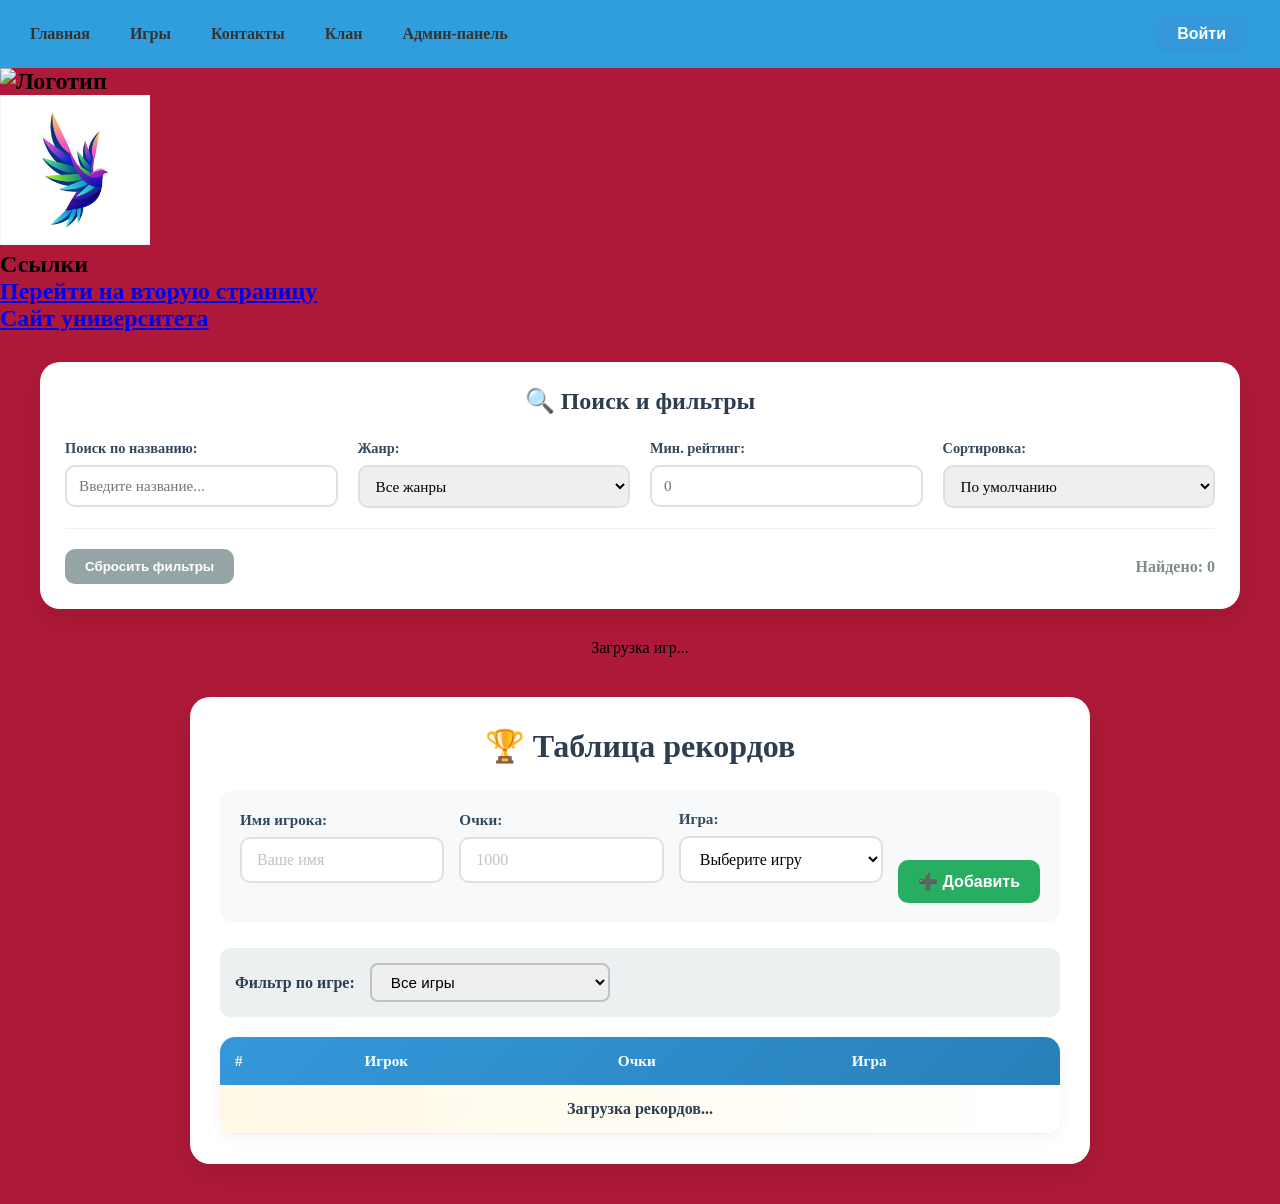
==== commit 4d347a5d: "Fix HTML encoding issues in index.html Changed clan for it to be before admin" ====
--- a/index.html
+++ b/index.html
@@ -15,8 +15,8 @@
         <li><a href="index.html">Главная</a></li>
         <li><a href="games.html">Игры</a></li>
         <li><a href="contacts.html">Контакты</a></li>
+        <li><a href="clan.html">Клан</a></li>
         <li><a href="admin.html">Админ-панель</a></li>
-        <li><a href="clan.html">Клан</a></li>
     </ul>
 
     <button id="login-btn" class="login-btn">Войти</button>
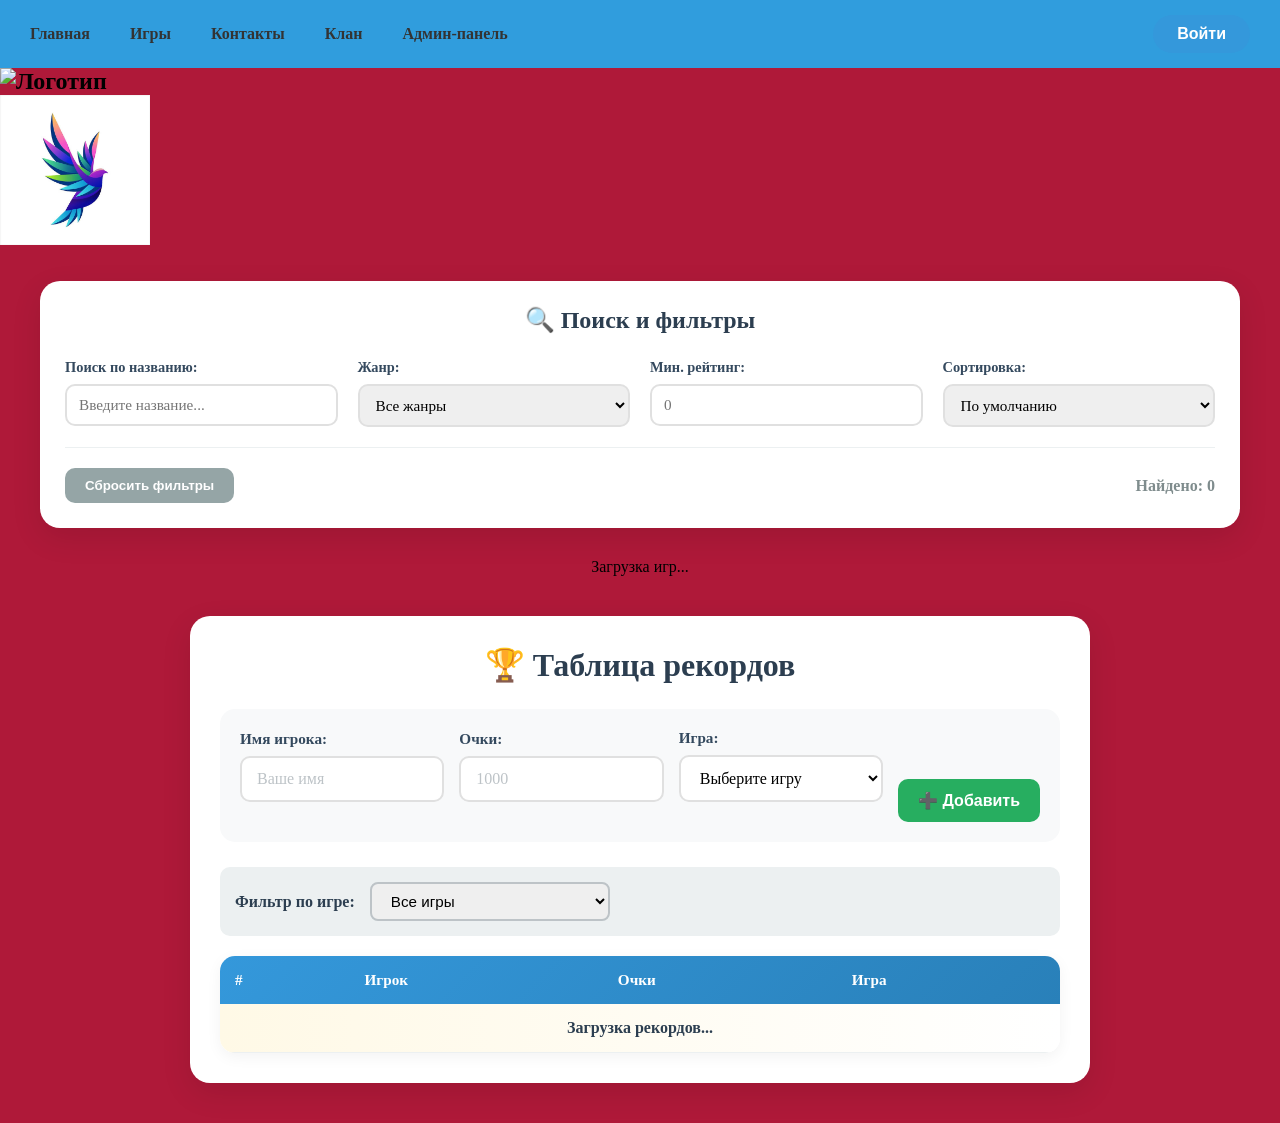
==== commit a3bb89c4: "Fix HTML structure and update content" ====
--- a/index.html
+++ b/index.html
@@ -29,10 +29,6 @@
  <h2> 
   <p><img src="https://sys3.ru/synergyuniversity-ru/mediacenter/symbolism/ru_3.png" alt="Логотип" width="150"></p>
   <img src="images/avatar.jpg" alt="Моя аватарка" width="150">
- </h2>
- <h2> Ссылки
-    <p><a href="site2.html">Перейти на вторую страницу</a></p>
-    <a href="https://synergy.ru" target="_blank">Сайт университета</a>
  </h2>
  <main>
 
